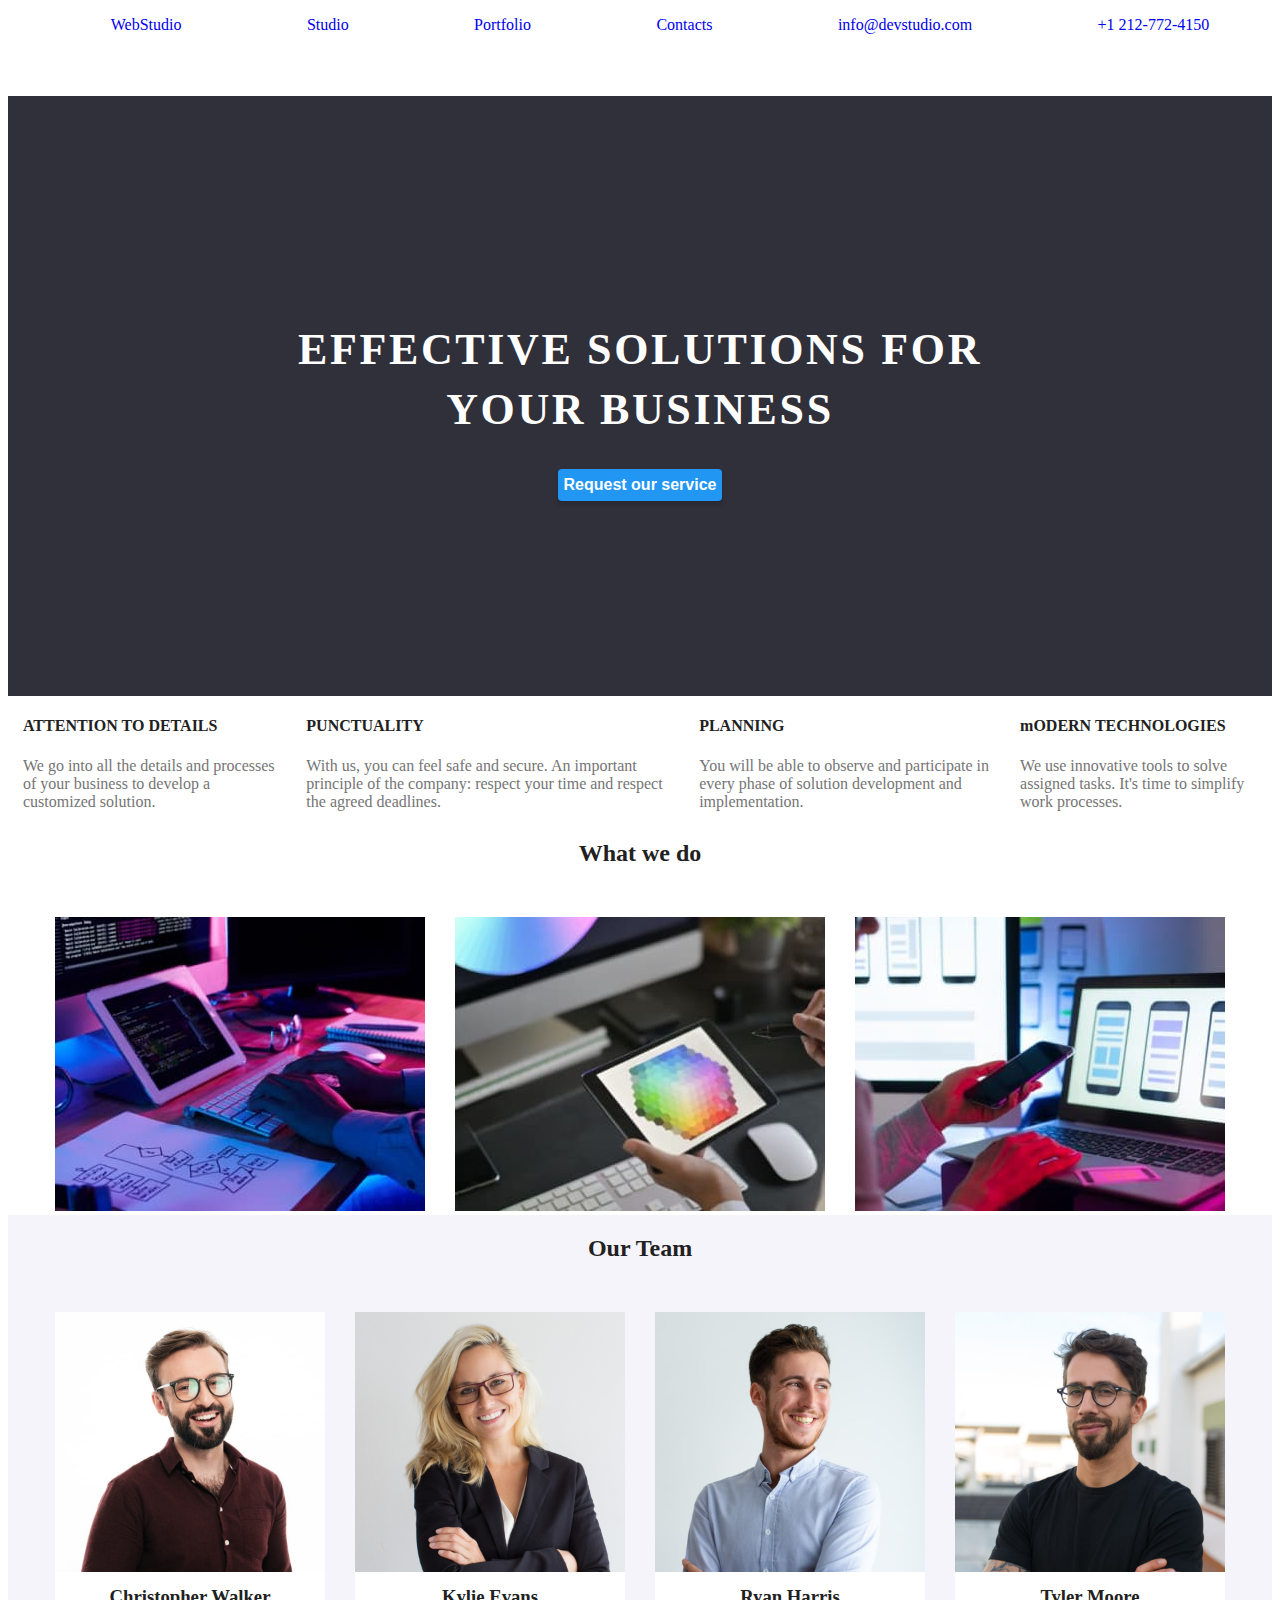
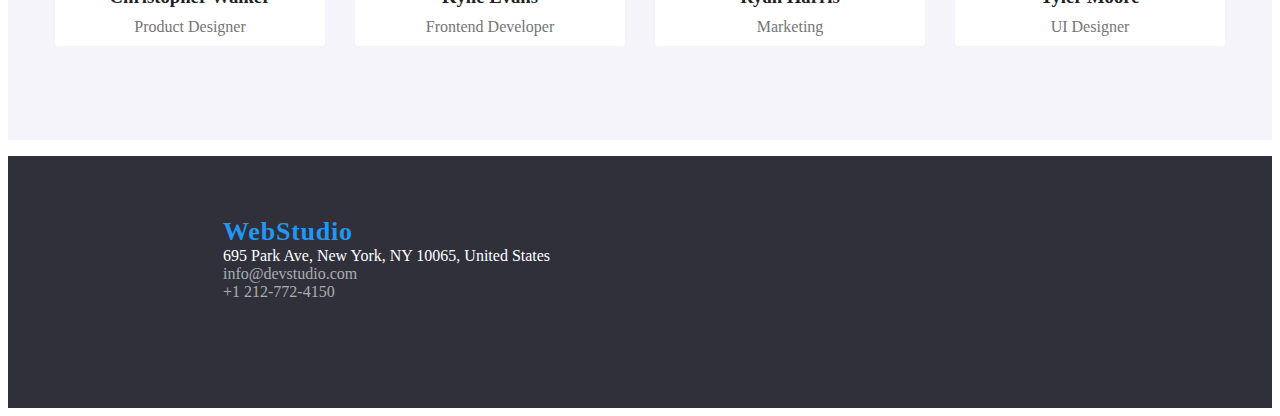
==== index.html @ 5318a811 "first commit" ====
<!DOCTYPE html>
<html lang="es">
<head>
    <meta charset="UTF-8">
    <meta http-equiv="X-UA-Compatible" content="IE=edge">
    <meta name="viewport" content="width=device-width, initial-scale=1.0">
    <title>mi primera wed</title>
    <link rel="shortcut icon" href="img/alexcgdesign.png" type="image/x-icon">
    <link rel="stylesheet" href="/css/style.css">
</head>
<body>
<header class="header">
  <ul>
    <li>
      <a class="logo" href="#">WebStudio</a>
    </li>
    <li>
      <a href="#">Studio</a>
    </li>
    <li>
      <a href="#">Portfolio</a>
    </li>
    <li>
      <a href="#">Contacts</a>
    </li>
    <li>
      <a href="info@devstudio.com">info@devstudio.com</a>
    </li>
    <li>
      <a href="tel:+1 212-772-4150">+1 212-772-4150</a>
    </li>
  </ul>
</header>
<main class="main-content">
  <section class="section1">
    <h1>EFFECTIVE SOLUTIONS FOR YOUR BUSINESS</h1>
    <button>Request our service</button>
  </section>
  <section class="section2">
    <div class="content-text">
      <div>
        <h4>ATTENTION TO DETAILS</h4>
        <p>We go into all the details and processes of your business to develop a customized solution.</p>
      </div>
      <div>
        <h4>PUNCTUALITY</h4>
        <p>With us, you can feel safe and secure. An important principle of the company: respect your time and respect the agreed deadlines.</p>
      </div>
      <div>
        <h4>PLANNING</h4>
        <p>You will be able to observe and participate in every phase of solution development and implementation.</p>
      </div>
      <div>
        <h4>mODERN TECHNOLOGIES</h4>
        <p>We use innovative tools to solve assigned tasks. It's time to simplify work processes.</p>
      </div>
    </div>
    <div class="content-image">
      <h2>What we do</h2>
      <div>
        <picture>
          <img src="img/img1.jpg" alt=""/>
        </picture>
        <picture>
          <img src="img/img2.jpg" alt=""/>
        </picture>
        <picture>
          <img src="img/img6.jpg" alt=""/>
        </picture>
      </div>
    </div>
  </section>
  <section class="section3">
    <h2>Our Team</h2>
    <div>
      <picture>
        <img class="img" src="img/img5.jpg" alt=""/>
        <h3>Christopher Walker</h3>
        <p>Product Designer</p>
      </picture>
      <picture>
        <img class="img" src="img/img7.jpg" alt=""/>
        <h3>Kylie Evans</h3>
        <p>Frontend Developer</p>
      </picture>
      <picture>
        <img class="img" src="img/img3.jpg" alt=""/>
        <h3>Ryan Harris</h3>
        <p>Marketing</p>
      </picture>
      <picture>
        <img class="img" src="img/img4.jpg" alt=""/>
        <h3>Tyler Moore</h3>
        <p>UI Designer</p>
      </picture>
    </div>
  </section>
</main>
<footer class="footer">
  <ul>
    <li>
      <a class="logo" href="#">WebStudio</a>
    </li>
    <li class="text-direcion">
      695 Park Ave, New York, NY 10065, United States
    </li>
    <li>
      info@devstudio.com
    </li>
    <li>
      +1 212-772-4150
    </li>
  </ul>
</footer>
</body>
</html>
---- css/style.css ----
/* styles header */

.header a:hover{
    color: #2196F3;
}

.header a{
    text-decoration: none;
}

header.header {
    height: 80px;
    background: #ffffff;
}

.header ul{
    display: flex;
    justify-content: space-around;
    align-items: center;
}

li{
    list-style: none;
}

.main-content h2,h3,h4 {
    color:#212121;
}

.main-content p {
    color:#757575
}

/* styles section1 */

section.section1 {
    max-width: 1600px;
    height: 600px;
    background: #2F303A;
    display: flex;
    flex-direction: column;
    align-items: center;
    justify-content: center;
}

.section1 h1 {
    font-style: normal;
    font-weight: 900;
    font-family: 'Roboto';
    font-size: 44px;
    line-height: 60px;
    text-align: center;
    letter-spacing: 0.06em;
    text-transform: uppercase;
    color: #ffffff;
    width: 696px;
}

.section1 h1:hover,button:hover{
    text-decoration: underline;
}

.section1 button {
    background: #2196F3;
    box-shadow: 0px 4px 4px rgb(0 0 0 / 15%);
    border-radius: 4px;
    font-style: normal;
    font-weight: 700;
    font-size: 16px;
    line-height: 30px;
    color: #ffffff;
    border: none;
}

/* styles section2 */

.content-text {
    display: flex;
}

.content-text div {
    margin: 0 15px;
}

.content-text h4:hover,p:hover {
    text-decoration: underline;
}

.content-image {
    display: flex;
    align-items: center;
    flex-direction: column;
}

.content-image div {
    display: flex;
}

.content-image h2:hover {
    text-decoration: underline;
}

.content-image h2 {
    margin-bottom: 50px;
}

.content-image div picture {
    margin: 0 15px;
}
/* styles section3 */

section.section3 {
    display: flex;
    flex-direction: column;
    align-items: center;
    background: #F5F4FA;
    padding-bottom: 94px;
}

section.section3 h2{
    margin-bottom: 50px;
}

section.section3 div {
    display: flex;
}

section.section3 div picture {
    margin: 0 15px;
    background: #ffffff;
    text-align: center;
    border-radius: 0px 0px 4px 4px;
}

section.section3 div picture h3, p {
    margin: 10px 0;
}

section.section3 .img {
    width: 270px;
    height: 260px;
}

section.section3 h2:hover,h3:hover,p:hover {
    text-decoration: underline;
}
/* styles footer */

.footer {
    background: #2F303A;
    height: 252px;
    max-width: 1600px;
}

.footer ul {
    padding: 60px 0 0 215px;
}

.footer .logo {
    font-style: normal;
    font-weight: 700;
    font-size: 26px;
    line-height: 31px;
    text-decoration: none;
    letter-spacing: 0.03em;
    color: #2196F3;
}

.footer .logo:hover,li:hover {
    text-decoration: underline;
}
.footer li {
    color: #ffffff99;

}

.footer .text-direcion {
    color: #FFFFFF
}
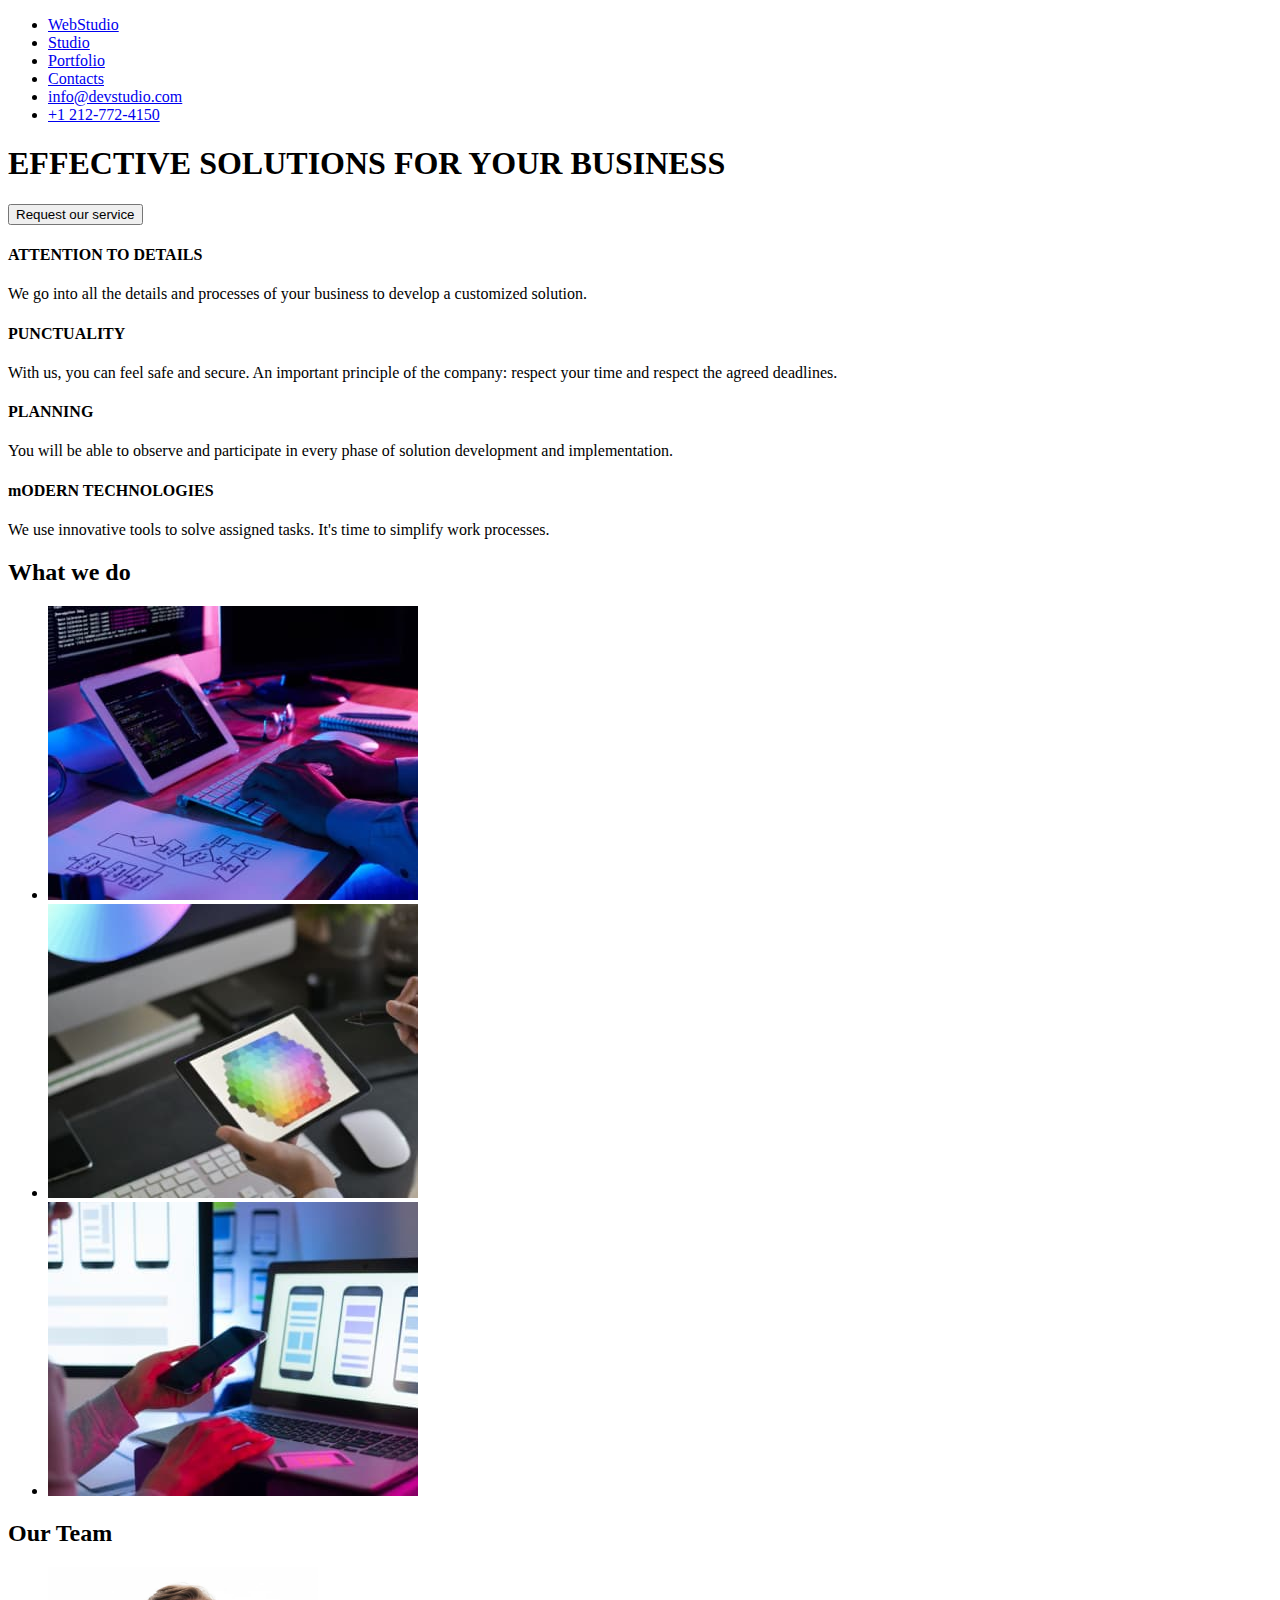
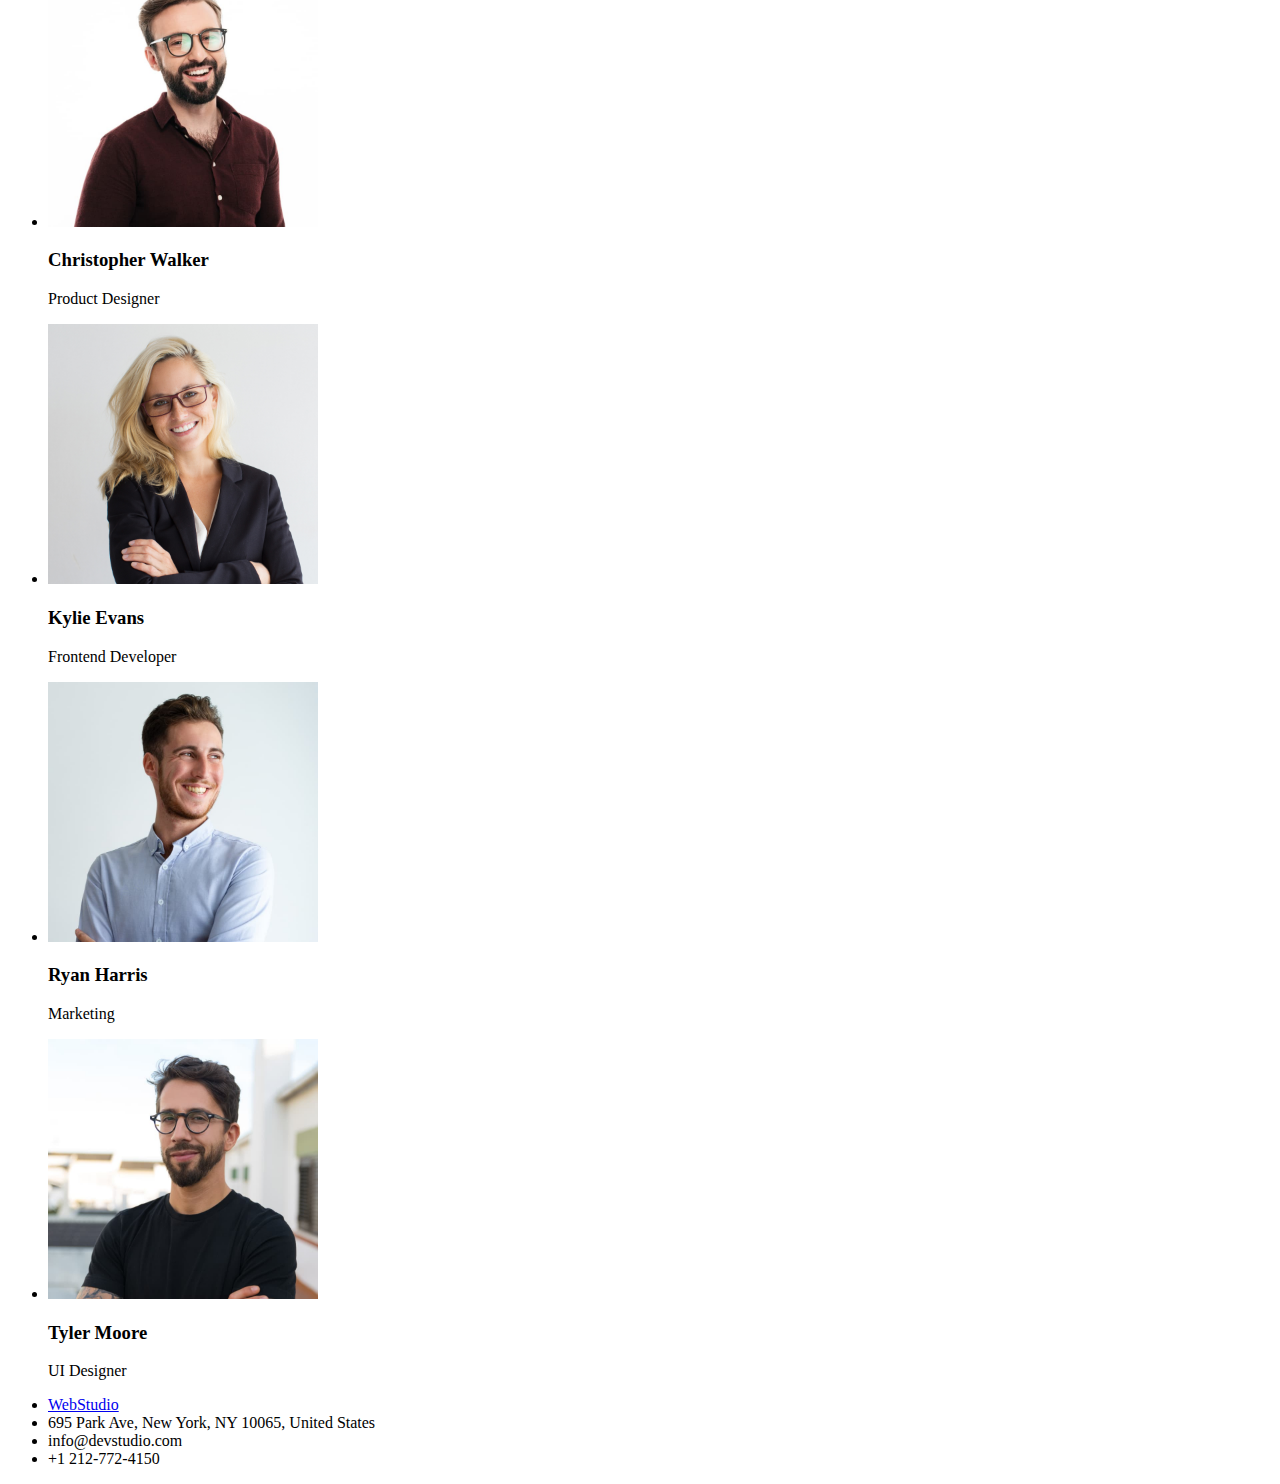
==== commit 0f5c3791: "sin estilos" ====
--- a/index.html
+++ b/index.html
@@ -4,9 +4,9 @@
     <meta charset="UTF-8">
     <meta http-equiv="X-UA-Compatible" content="IE=edge">
     <meta name="viewport" content="width=device-width, initial-scale=1.0">
-    <title>mi primera wed</title>
+    <title>mi primera </title>
     <link rel="shortcut icon" href="img/alexcgdesign.png" type="image/x-icon">
-    <link rel="stylesheet" href="/css/style.css">
+    <link rel="stylesheet" href="./css/style.css">
 </head>
 <body>
 <header class="header">
@@ -58,41 +58,45 @@
     <div class="content-image">
       <h2>What we do</h2>
       <div>
-        <picture>
-          <img src="img/img1.jpg" alt=""/>
-        </picture>
-        <picture>
-          <img src="img/img2.jpg" alt=""/>
-        </picture>
-        <picture>
-          <img src="img/img6.jpg" alt=""/>
-        </picture>
+        <ul>
+          <li>
+            <img src="img/img1.jpg" alt=""/>
+          </li>
+          <li>
+            <img src="img/img2.jpg" alt=""/>
+          </li>
+          <li>
+            <img src="img/img6.jpg" alt=""/>
+          </li>
+        </ul>
       </div>
     </div>
   </section>
   <section class="section3">
     <h2>Our Team</h2>
     <div>
-      <picture>
-        <img class="img" src="img/img5.jpg" alt=""/>
-        <h3>Christopher Walker</h3>
-        <p>Product Designer</p>
-      </picture>
-      <picture>
-        <img class="img" src="img/img7.jpg" alt=""/>
-        <h3>Kylie Evans</h3>
-        <p>Frontend Developer</p>
-      </picture>
-      <picture>
-        <img class="img" src="img/img3.jpg" alt=""/>
-        <h3>Ryan Harris</h3>
-        <p>Marketing</p>
-      </picture>
-      <picture>
-        <img class="img" src="img/img4.jpg" alt=""/>
-        <h3>Tyler Moore</h3>
-        <p>UI Designer</p>
-      </picture>
+      <ul>
+        <li>
+          <img class="img" src="img/img5.jpg" alt=""width="270px" height="260"/>
+          <h3>Christopher Walker</h3>
+          <p>Product Designer</p>
+        </li>
+        <li>
+          <img class="img" src="img/img7.jpg" alt=""width="270px" height="260"/>
+          <h3>Kylie Evans</h3>
+          <p>Frontend Developer</p>
+        </li>
+        <li>
+          <img class="img" src="img/img3.jpg" alt=""width="270px" height="260"/>
+          <h3>Ryan Harris</h3>
+          <p>Marketing</p>
+        </li>
+        <li>
+          <img class="img" src="img/img4.jpg" alt="" width="270px" height="260"/>
+          <h3>Tyler Moore</h3>
+          <p>UI Designer</p>
+        </li>
+      </ul>
     </div>
   </section>
 </main>
--- a/css/style.css
+++ b/css/style.css
@@ -1,7 +1,7 @@
 
 /* styles header */
 
-.header a:hover{
+/*.header a:hover{
     color: #2196F3;
 }
 
@@ -34,7 +34,7 @@
 
 /* styles section1 */
 
-section.section1 {
+/*section.section1 {
     max-width: 1600px;
     height: 600px;
     background: #2F303A;
@@ -75,7 +75,7 @@
 
 /* styles section2 */
 
-.content-text {
+/*.content-text {
     display: flex;
 }
 
@@ -110,7 +110,7 @@
 }
 /* styles section3 */
 
-section.section3 {
+/*section.section3 {
     display: flex;
     flex-direction: column;
     align-items: center;
@@ -147,7 +147,7 @@
 }
 /* styles footer */
 
-.footer {
+/*.footer {
     background: #2F303A;
     height: 252px;
     max-width: 1600px;
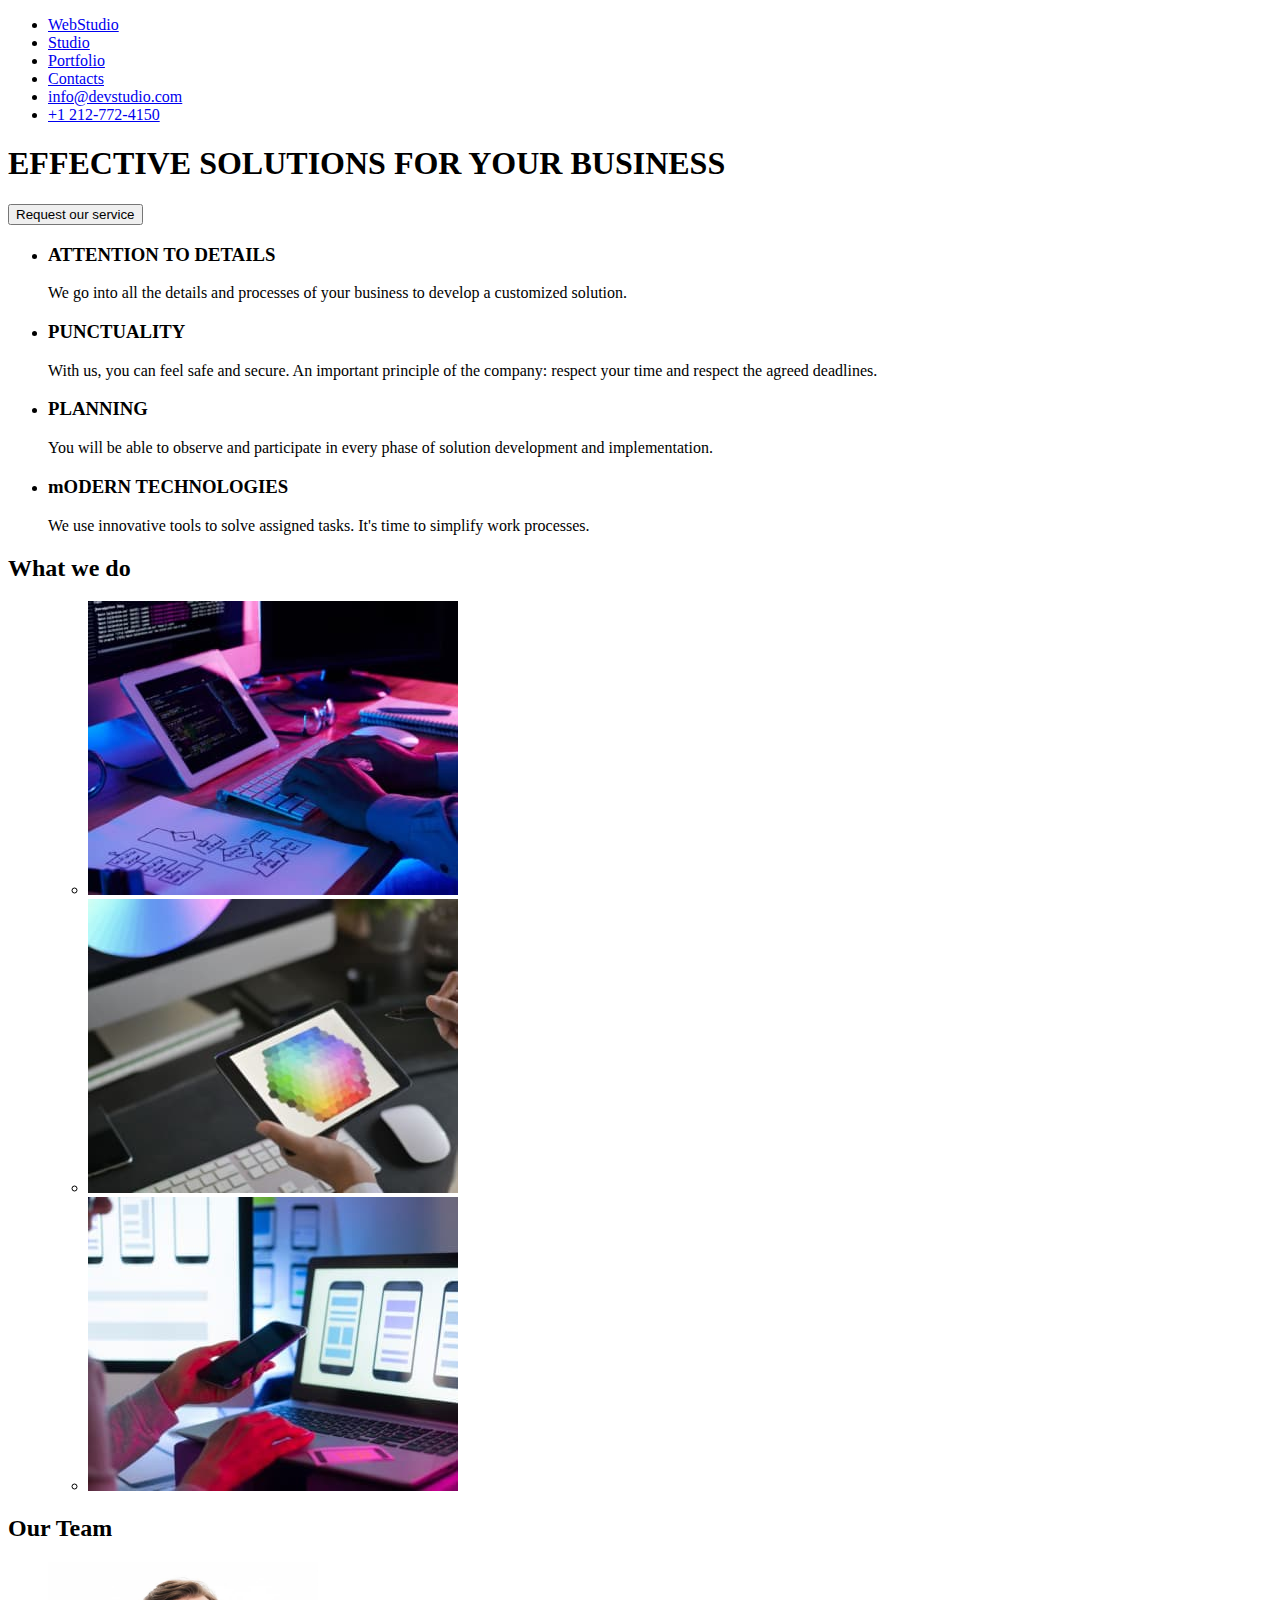
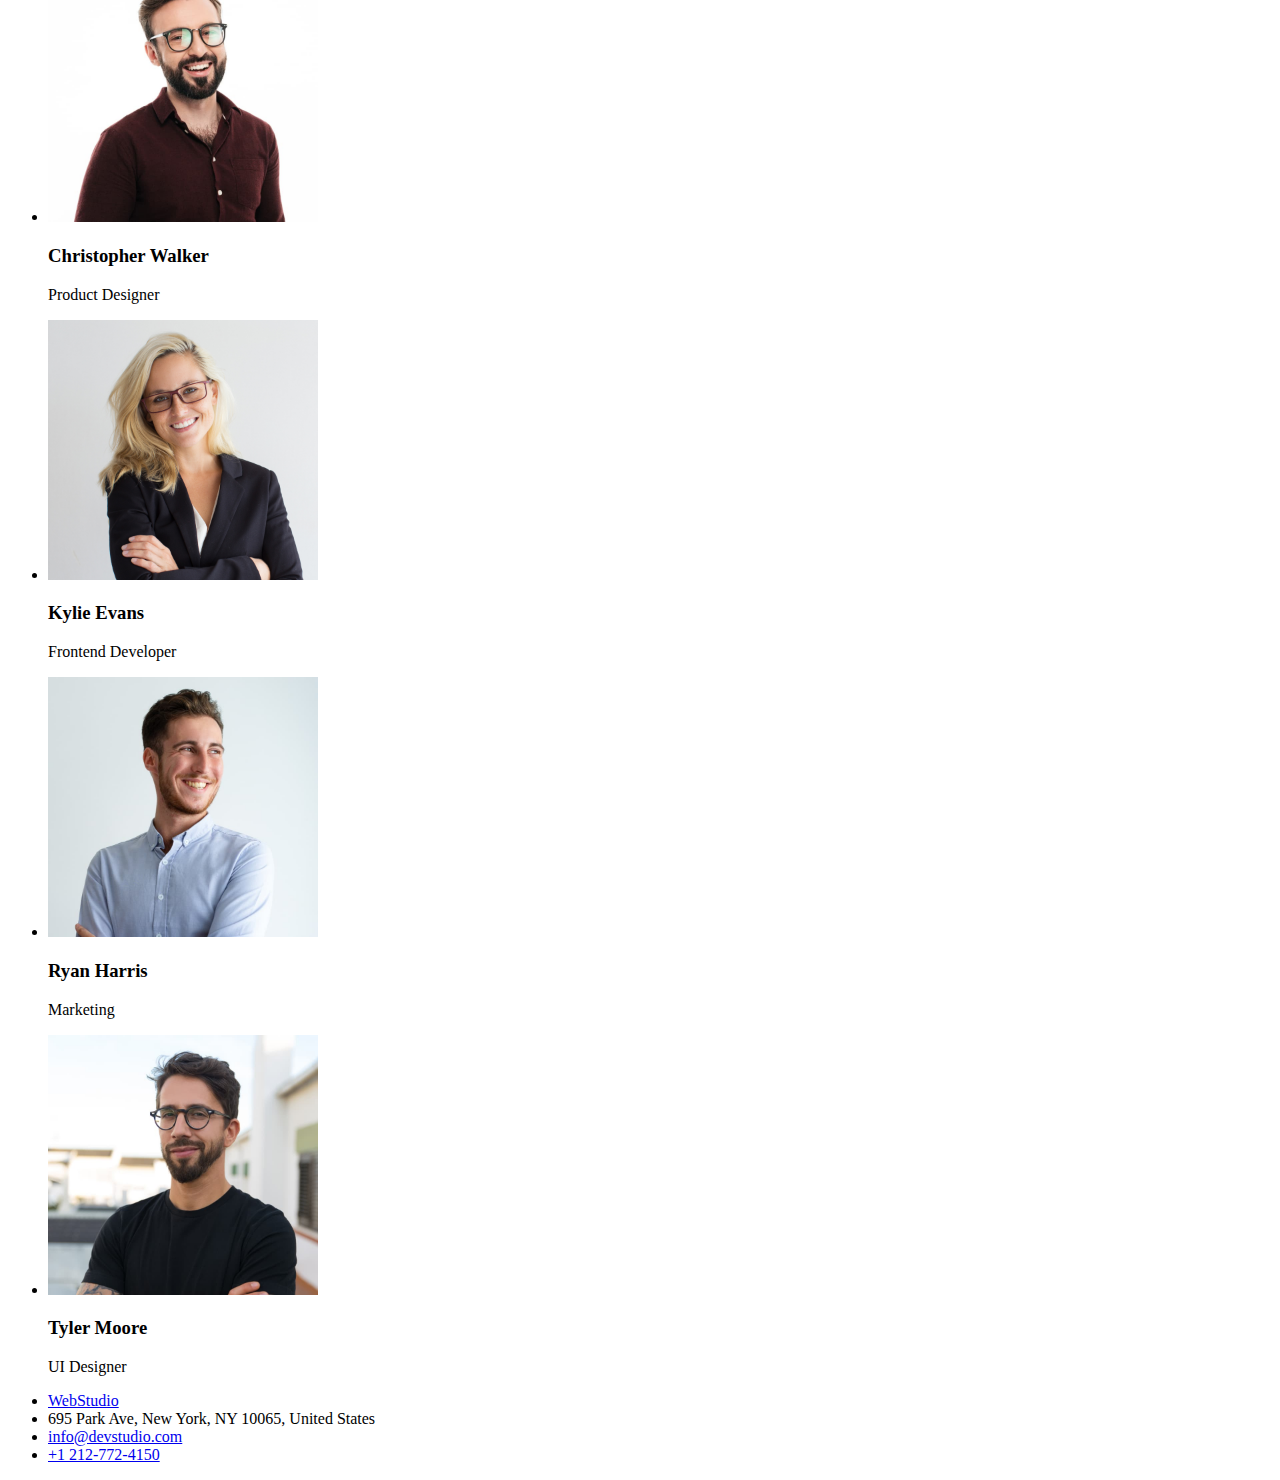
==== commit 2c9851d2: "ya le hice el cambio en las etiquetas" ====
--- a/index.html
+++ b/index.html
@@ -10,54 +10,57 @@
 </head>
 <body>
 <header class="header">
-  <ul>
-    <li>
-      <a class="logo" href="#">WebStudio</a>
-    </li>
-    <li>
-      <a href="#">Studio</a>
-    </li>
-    <li>
-      <a href="#">Portfolio</a>
-    </li>
-    <li>
-      <a href="#">Contacts</a>
-    </li>
-    <li>
-      <a href="info@devstudio.com">info@devstudio.com</a>
-    </li>
-    <li>
-      <a href="tel:+1 212-772-4150">+1 212-772-4150</a>
-    </li>
-  </ul>
+  <nav>
+    <ul>
+      <li>
+        <a class="logo" href="#">WebStudio</a>
+      </li>
+      <li>
+        <a href="#">Studio</a>
+      </li>
+      <li>
+        <a href="#">Portfolio</a>
+      </li>
+      <li>
+        <a href="#">Contacts</a>
+      </li>
+      <li>
+        <a href="info@devstudio.com">info@devstudio.com</a>
+      </li>
+      <li>
+        <a href="tel:+1 212-772-4150">+1 212-772-4150</a>
+      </li>
+    </ul>
+  </nav>
 </header>
 <main class="main-content">
   <section class="section1">
     <h1>EFFECTIVE SOLUTIONS FOR YOUR BUSINESS</h1>
-    <button>Request our service</button>
+    <button type="button">Request our service</button>
   </section>
   <section class="section2">
     <div class="content-text">
-      <div>
-        <h4>ATTENTION TO DETAILS</h4>
+      <ul>
+      <li>
+        <h3>ATTENTION TO DETAILS</h3>
         <p>We go into all the details and processes of your business to develop a customized solution.</p>
-      </div>
-      <div>
-        <h4>PUNCTUALITY</h4>
+      </li>
+      <li>
+        <h3>PUNCTUALITY</h3>
         <p>With us, you can feel safe and secure. An important principle of the company: respect your time and respect the agreed deadlines.</p>
-      </div>
-      <div>
-        <h4>PLANNING</h4>
+      </li>
+      <li>
+        <h3>PLANNING</h3>
         <p>You will be able to observe and participate in every phase of solution development and implementation.</p>
-      </div>
-      <div>
-        <h4>mODERN TECHNOLOGIES</h4>
+      </li>
+      <li>
+        <h3>mODERN TECHNOLOGIES</h3>
         <p>We use innovative tools to solve assigned tasks. It's time to simplify work processes.</p>
-      </div>
-    </div>
+      </li>
+      </ul>
     <div class="content-image">
       <h2>What we do</h2>
-      <div>
+      <ul>
         <ul>
           <li>
             <img src="img/img1.jpg" alt=""/>
@@ -69,35 +72,33 @@
             <img src="img/img6.jpg" alt=""/>
           </li>
         </ul>
-      </div>
-    </div>
+      </ul>
+    </ul>
   </section>
   <section class="section3">
     <h2>Our Team</h2>
-    <div>
-      <ul>
-        <li>
-          <img class="img" src="img/img5.jpg" alt=""width="270px" height="260"/>
-          <h3>Christopher Walker</h3>
-          <p>Product Designer</p>
-        </li>
-        <li>
-          <img class="img" src="img/img7.jpg" alt=""width="270px" height="260"/>
-          <h3>Kylie Evans</h3>
-          <p>Frontend Developer</p>
-        </li>
-        <li>
-          <img class="img" src="img/img3.jpg" alt=""width="270px" height="260"/>
-          <h3>Ryan Harris</h3>
-          <p>Marketing</p>
-        </li>
-        <li>
-          <img class="img" src="img/img4.jpg" alt="" width="270px" height="260"/>
-          <h3>Tyler Moore</h3>
-          <p>UI Designer</p>
-        </li>
-      </ul>
-    </div>
+    <ul>
+      <li>
+        <img class="img" src="img/img5.jpg" alt=""width="270px" height="260"/>
+        <h3>Christopher Walker</h3>
+        <p>Product Designer</p>
+      </li>
+      <li>
+        <img class="img" src="img/img7.jpg" alt=""width="270px" height="260"/>
+        <h3>Kylie Evans</h3>
+        <p>Frontend Developer</p>
+      </li>
+      <li>
+        <img class="img" src="img/img3.jpg" alt=""width="270px" height="260"/>
+        <h3>Ryan Harris</h3>
+        <p>Marketing</p>
+      </li>
+      <li>
+        <img class="img" src="img/img4.jpg" alt="" width="270px" height="260"/>
+        <h3>Tyler Moore</h3>
+        <p>UI Designer</p>
+      </li>
+    </ul>
   </section>
 </main>
 <footer class="footer">
@@ -109,10 +110,10 @@
       695 Park Ave, New York, NY 10065, United States
     </li>
     <li>
-      info@devstudio.com
+      <a href="info@devstudio.com">info@devstudio.com</a>
     </li>
     <li>
-      +1 212-772-4150
+      <a href="+1 212-772-4150">+1 212-772-4150</a>
     </li>
   </ul>
 </footer>
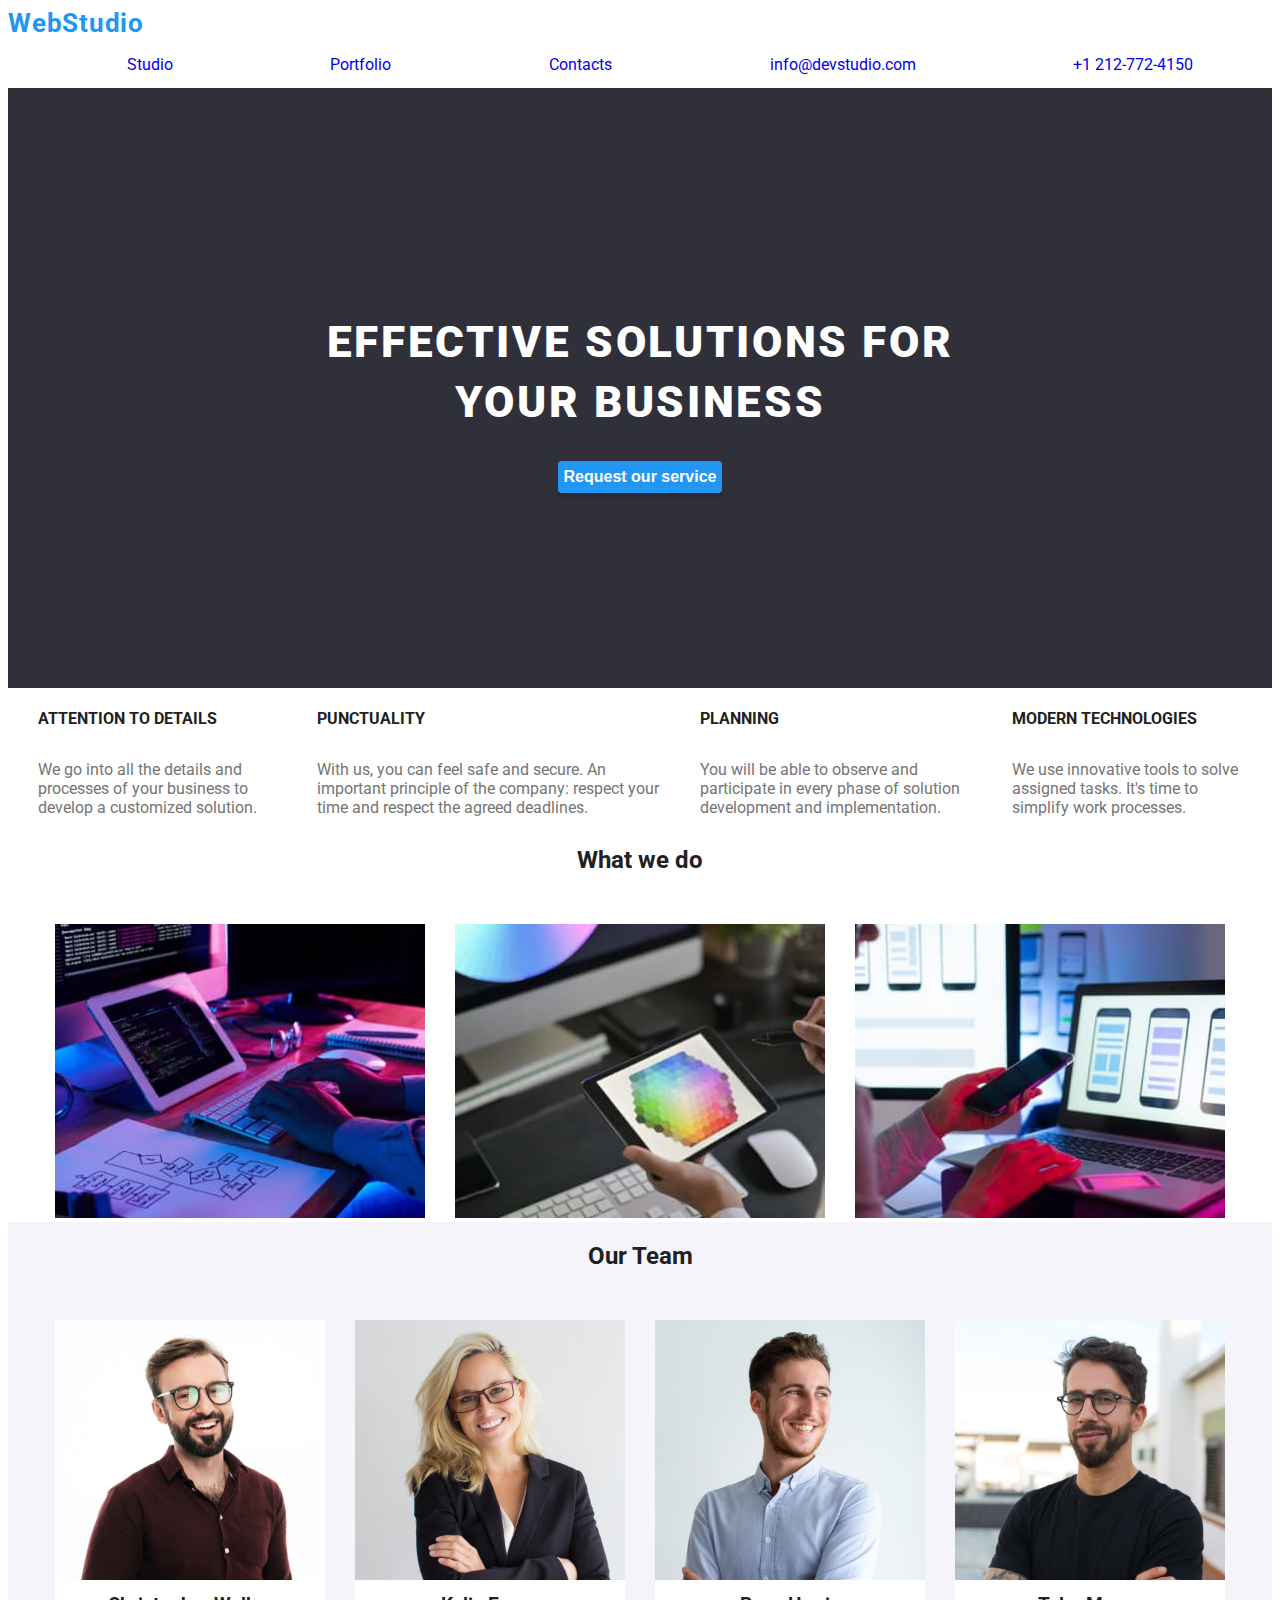
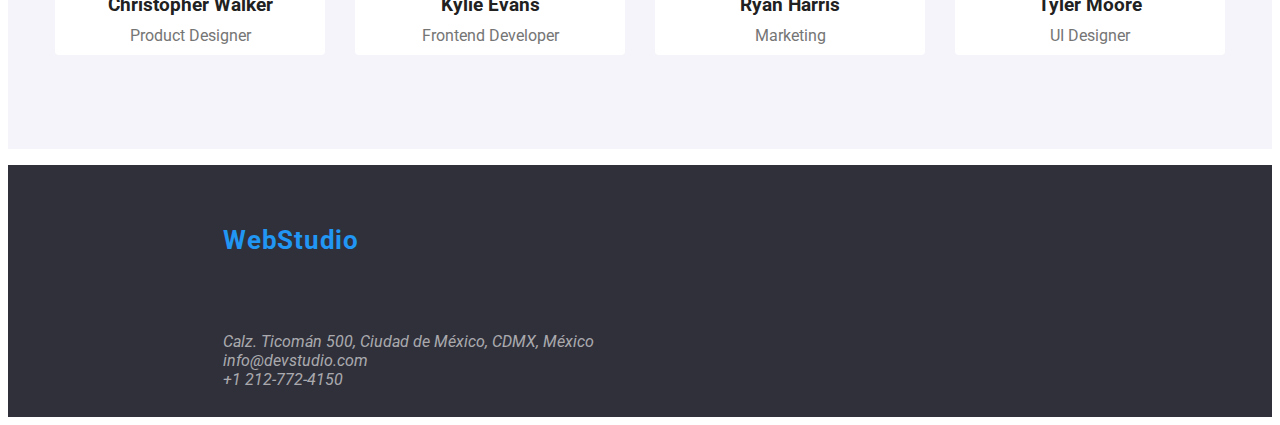
==== commit ce2f8019: "first commit" ====
--- a/index.html
+++ b/index.html
@@ -7,19 +7,20 @@
     <title>mi primera </title>
     <link rel="shortcut icon" href="img/alexcgdesign.png" type="image/x-icon">
     <link rel="stylesheet" href="./css/style.css">
+    <link rel="preconnect" href="https://fonts.googleapis.com">
+<link rel="preconnect" href="https://fonts.gstatic.com" crossorigin>
+<link href="https://fonts.googleapis.com/css2?family=Roboto:ital@1&display=swap" rel="stylesheet">
 </head>
 <body>
 <header class="header">
   <nav>
+    <a class="logo" href="#">WebStudio</a>
     <ul>
       <li>
-        <a class="logo" href="#">WebStudio</a>
+        <a href="./index.html">Studio</a>
       </li>
       <li>
-        <a href="#">Studio</a>
-      </li>
-      <li>
-        <a href="#">Portfolio</a>
+        <a href="./portafolio.html">Portfolio</a>
       </li>
       <li>
         <a href="#">Contacts</a>
@@ -40,65 +41,65 @@
   </section>
   <section class="section2">
     <div class="content-text">
-      <ul>
-      <li>
-        <h3>ATTENTION TO DETAILS</h3>
-        <p>We go into all the details and processes of your business to develop a customized solution.</p>
-      </li>
-      <li>
-        <h3>PUNCTUALITY</h3>
-        <p>With us, you can feel safe and secure. An important principle of the company: respect your time and respect the agreed deadlines.</p>
-      </li>
-      <li>
-        <h3>PLANNING</h3>
-        <p>You will be able to observe and participate in every phase of solution development and implementation.</p>
-      </li>
-      <li>
-        <h3>mODERN TECHNOLOGIES</h3>
-        <p>We use innovative tools to solve assigned tasks. It's time to simplify work processes.</p>
-      </li>
-      </ul>
+      <div>
+        <div>
+          <h4>ATTENTION TO DETAILS</h4>
+          <p>We go into all the details and processes of your business to develop a customized solution.</p>
+        </div>
+        <div>
+          <h4>PUNCTUALITY</h4>
+          <p>With us, you can feel safe and secure. An important principle of the company: respect your time and respect the agreed deadlines.</p>
+        </div>
+        <div>
+          <h4>PLANNING</h4>
+          <p>You will be able to observe and participate in every phase of solution development and implementation.</p>
+        </div>
+        <div>
+          <h4>MODERN TECHNOLOGIES</h4>
+          <p>We use innovative tools to solve assigned tasks. It's time to simplify work processes.</p>
+        </div>
+      </div>
+    </div>
     <div class="content-image">
       <h2>What we do</h2>
-      <ul>
-        <ul>
-          <li>
+      <div>
+        <div>
+          <picture>
             <img src="img/img1.jpg" alt=""/>
-          </li>
-          <li>
+          </picture>
+          <picture>
             <img src="img/img2.jpg" alt=""/>
-          </li>
-          <li>
+          </picture>
+          <picture>
             <img src="img/img6.jpg" alt=""/>
-          </li>
-        </ul>
-      </ul>
-    </ul>
+          </picture>
+        </div>
+      </div>
   </section>
   <section class="section3">
     <h2>Our Team</h2>
-    <ul>
-      <li>
-        <img class="img" src="img/img5.jpg" alt=""width="270px" height="260"/>
+    <div>
+      <picture>
+        <img class="img" src="img/img5.jpg" alt=""/>
         <h3>Christopher Walker</h3>
         <p>Product Designer</p>
-      </li>
-      <li>
-        <img class="img" src="img/img7.jpg" alt=""width="270px" height="260"/>
+      </picture>
+      <picture>
+        <img class="img" src="img/img7.jpg" alt=""/>
         <h3>Kylie Evans</h3>
         <p>Frontend Developer</p>
-      </li>
-      <li>
-        <img class="img" src="img/img3.jpg" alt=""width="270px" height="260"/>
+      </picture>
+      <picture>
+        <img class="img" src="img/img3.jpg" alt=""/>
         <h3>Ryan Harris</h3>
         <p>Marketing</p>
-      </li>
-      <li>
-        <img class="img" src="img/img4.jpg" alt="" width="270px" height="260"/>
+      </picture>
+      <picture>
+        <img class="img" src="img/img4.jpg" alt=""/>
         <h3>Tyler Moore</h3>
         <p>UI Designer</p>
-      </li>
-    </ul>
+      </picture>
+    </div>
   </section>
 </main>
 <footer class="footer">
@@ -106,16 +107,20 @@
     <li>
       <a class="logo" href="#">WebStudio</a>
     </li>
-    <li class="text-direcion">
-      695 Park Ave, New York, NY 10065, United States
-    </li>
-    <li>
-      <a href="info@devstudio.com">info@devstudio.com</a>
-    </li>
-    <li>
-      <a href="+1 212-772-4150">+1 212-772-4150</a>
-    </li>
   </ul>
+    <address class="text-direcion">
+      <ul>
+        <li>
+            <a href="Calz. Ticomán 500, Ciudad de México, CDMX, México">Calz. Ticomán 500, Ciudad de México, CDMX, México</a>
+        </li>
+        <li>
+            <a href="info@devstudio.com">info@devstudio.com</a>
+        </li>
+        <li>
+            <a href="tel:+1 212-772-4150">+1 212-772-4150</a>
+        </li>
+      </ul>
+    </address>
 </footer>
 </body>
 </html>--- a/css/style.css
+++ b/css/style.css
@@ -1,180 +1,200 @@
-
 /* styles header */
-
-/*.header a:hover{
-    color: #2196F3;
-}
-
-.header a{
-    text-decoration: none;
+body {
+  font-family: "Roboto", sans-serif;
+}
+.header a:hover {
+  color: #2196f3;
+}
+.header a:active {
+  color: red;
+}
+
+.header a {
+  text-decoration: none;
 }
 
 header.header {
-    height: 80px;
-    background: #ffffff;
-}
-
-.header ul{
-    display: flex;
-    justify-content: space-around;
-    align-items: center;
-}
-
-li{
-    list-style: none;
-}
-
-.main-content h2,h3,h4 {
-    color:#212121;
+  height: 80px;
+  background: #ffffff;
+}
+
+.header ul {
+  display: flex;
+  justify-content: space-around;
+  align-items: center;
+}
+
+li {
+  list-style: none;
+}
+
+.main-content h2,
+h3,
+h4 {
+  color: #212121;
 }
 
 .main-content p {
-    color:#757575
+  color: #757575;
 }
 
 /* styles section1 */
 
-/*section.section1 {
-    max-width: 1600px;
-    height: 600px;
-    background: #2F303A;
-    display: flex;
-    flex-direction: column;
-    align-items: center;
-    justify-content: center;
+section.section1 {
+  max-width: 1600px;
+  height: 600px;
+  background: #2f303a;
+  display: flex;
+  flex-direction: column;
+  align-items: center;
+  justify-content: center;
 }
 
 .section1 h1 {
-    font-style: normal;
-    font-weight: 900;
-    font-family: 'Roboto';
-    font-size: 44px;
-    line-height: 60px;
-    text-align: center;
-    letter-spacing: 0.06em;
-    text-transform: uppercase;
-    color: #ffffff;
-    width: 696px;
-}
-
-.section1 h1:hover,button:hover{
-    text-decoration: underline;
+  font-style: normal;
+  font-weight: 900;
+  font-family: "Roboto";
+  font-size: 44px;
+  line-height: 60px;
+  text-align: center;
+  letter-spacing: 0.06em;
+  text-transform: uppercase;
+  color: #ffffff;
+  width: 696px;
+}
+
+.section1 h1:hover,
+button:hover {
+  text-decoration: underline;
 }
 
 .section1 button {
-    background: #2196F3;
-    box-shadow: 0px 4px 4px rgb(0 0 0 / 15%);
-    border-radius: 4px;
-    font-style: normal;
-    font-weight: 700;
-    font-size: 16px;
-    line-height: 30px;
-    color: #ffffff;
-    border: none;
+  background: #2196f3;
+  box-shadow: 0px 4px 4px rgb(0 0 0 / 15%);
+  border-radius: 4px;
+  font-style: normal;
+  font-weight: 700;
+  font-size: 16px;
+  line-height: 30px;
+  color: #ffffff;
+  border: none;
 }
 
 /* styles section2 */
 
-/*.content-text {
-    display: flex;
-}
-
 .content-text div {
-    margin: 0 15px;
-}
-
-.content-text h4:hover,p:hover {
-    text-decoration: underline;
+  display: flex;
+}
+
+.content-text div div {
+  flex-direction: column;
+}
+
+.content-text div {
+  margin: 0 15px;
+}
+
+.content-text h4:hover,
+p:hover {
+  text-decoration: underline;
 }
 
 .content-image {
-    display: flex;
-    align-items: center;
-    flex-direction: column;
+  display: flex;
+  align-items: center;
+  flex-direction: column;
 }
 
 .content-image div {
-    display: flex;
+  display: flex;
 }
 
 .content-image h2:hover {
-    text-decoration: underline;
+  text-decoration: underline;
 }
 
 .content-image h2 {
-    margin-bottom: 50px;
+  margin-bottom: 50px;
 }
 
 .content-image div picture {
-    margin: 0 15px;
+  margin: 0 15px;
 }
 /* styles section3 */
 
-/*section.section3 {
-    display: flex;
-    flex-direction: column;
-    align-items: center;
-    background: #F5F4FA;
-    padding-bottom: 94px;
-}
-
-section.section3 h2{
-    margin-bottom: 50px;
+section.section3 {
+  display: flex;
+  flex-direction: column;
+  align-items: center;
+  background: #f5f4fa;
+  padding-bottom: 94px;
+}
+
+section.section3 h2 {
+  margin-bottom: 50px;
 }
 
 section.section3 div {
-    display: flex;
+  display: flex;
 }
 
 section.section3 div picture {
-    margin: 0 15px;
-    background: #ffffff;
-    text-align: center;
-    border-radius: 0px 0px 4px 4px;
-}
-
-section.section3 div picture h3, p {
-    margin: 10px 0;
+  margin: 0 15px;
+  background: #ffffff;
+  text-align: center;
+  border-radius: 0px 0px 4px 4px;
+}
+
+section.section3 div picture h3,
+p {
+  margin: 10px 0;
 }
 
 section.section3 .img {
-    width: 270px;
-    height: 260px;
-}
-
-section.section3 h2:hover,h3:hover,p:hover {
-    text-decoration: underline;
-}
-/* styles footer */
-
-/*.footer {
-    background: #2F303A;
-    height: 252px;
-    max-width: 1600px;
+  width: 270px;
+  height: 260px;
+}
+
+section.section3 h2:hover,
+h3:hover,
+p:hover {
+  text-decoration: underline;
+}
+.footer {
+  background: #2f303a;
+  height: 252px;
+  max-width: 1600px;
 }
 
 .footer ul {
-    padding: 60px 0 0 215px;
-}
-
-.footer .logo {
-    font-style: normal;
-    font-weight: 700;
-    font-size: 26px;
-    line-height: 31px;
-    text-decoration: none;
-    letter-spacing: 0.03em;
-    color: #2196F3;
-}
-
-.footer .logo:hover,li:hover {
-    text-decoration: underline;
-}
-.footer li {
-    color: #ffffff99;
-
-}
-
-.footer .text-direcion {
-    color: #FFFFFF
-}+  padding: 60px 0 0 215px;
+}
+
+.footer .logo,
+.header .logo {
+  font-style: normal;
+  font-weight: 700;
+  font-size: 26px;
+  line-height: 31px;
+  text-decoration: none;
+  letter-spacing: 0.03em;
+  color: #2196f3;
+}
+
+.footer .logo:hover,
+ul li a:hover {
+  text-decoration: underline;
+}
+
+.text-direcion ul li a {
+  color: #ffffff99;
+}
+
+.text-direcion a {
+  text-decoration: none;
+}
+
+.text-direcion ul li a:hover {
+  text-decoration: underline;
+  color: #2196f3;
+}
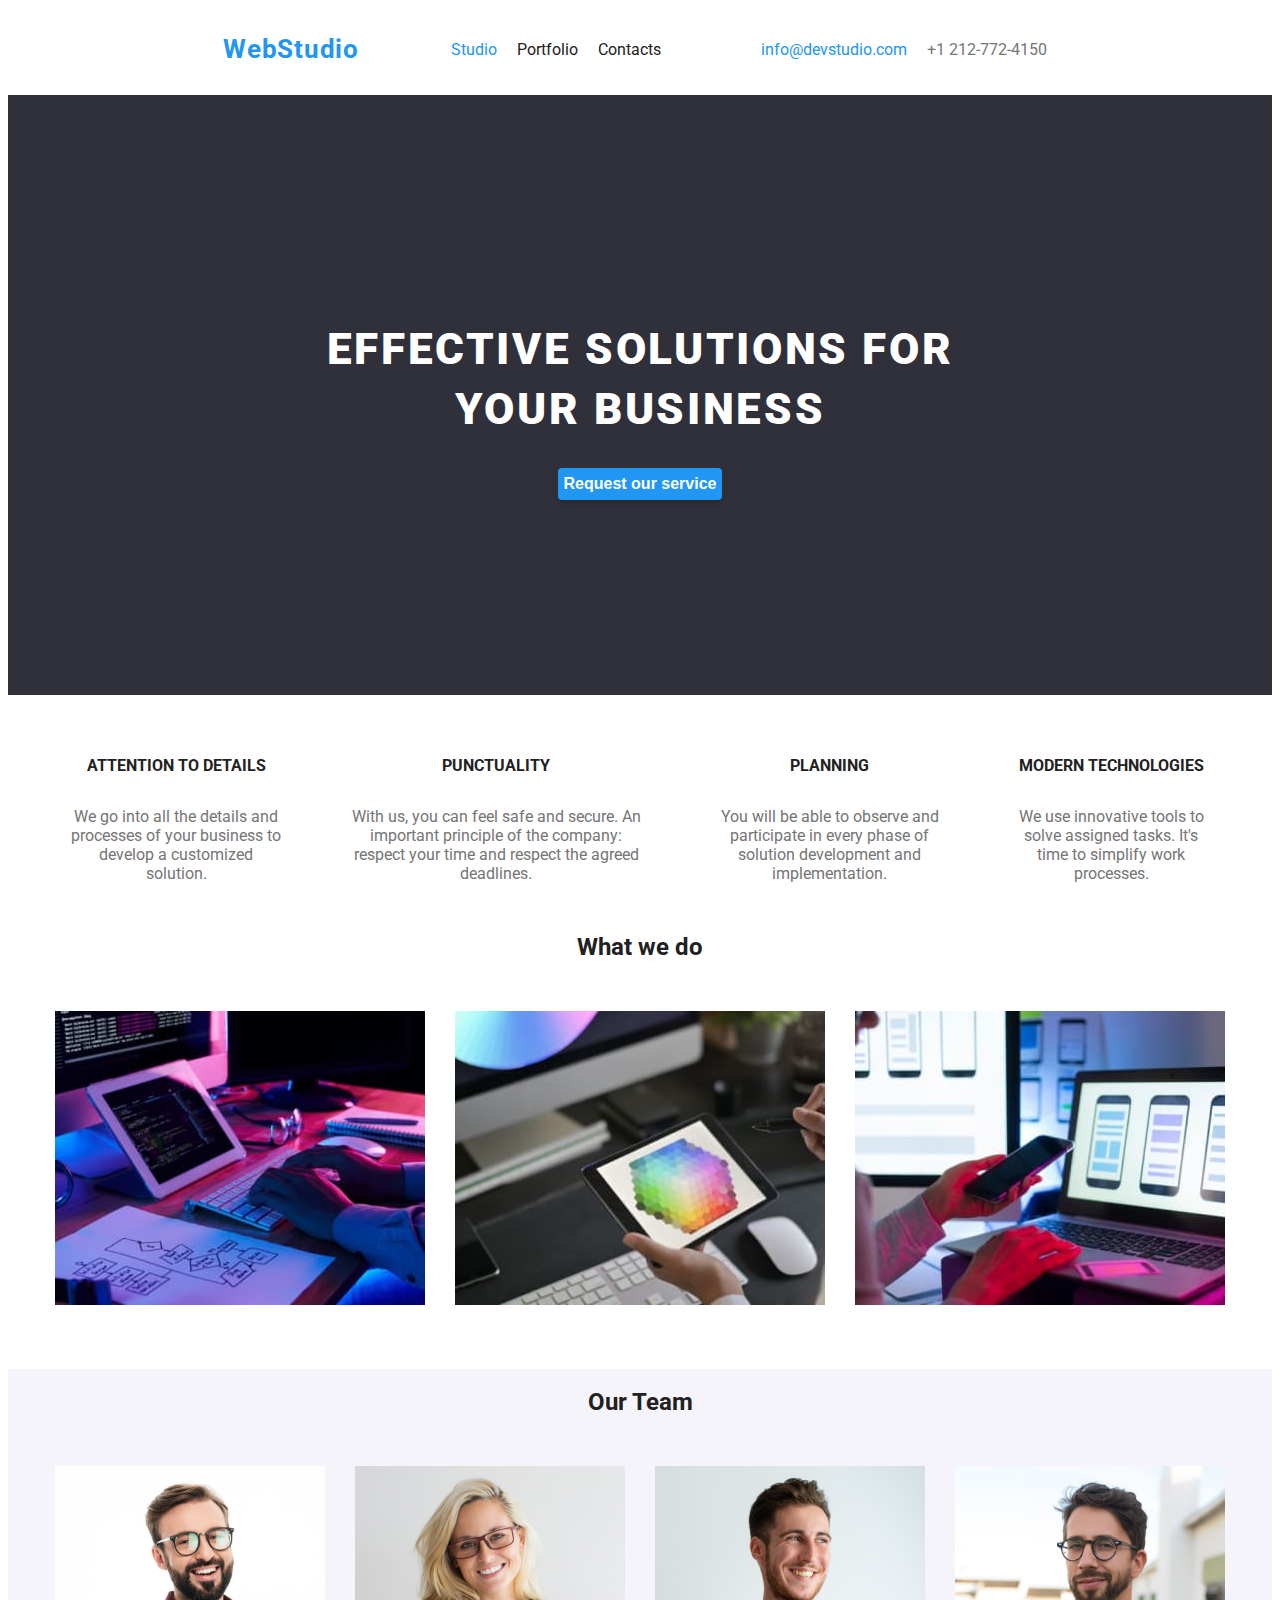
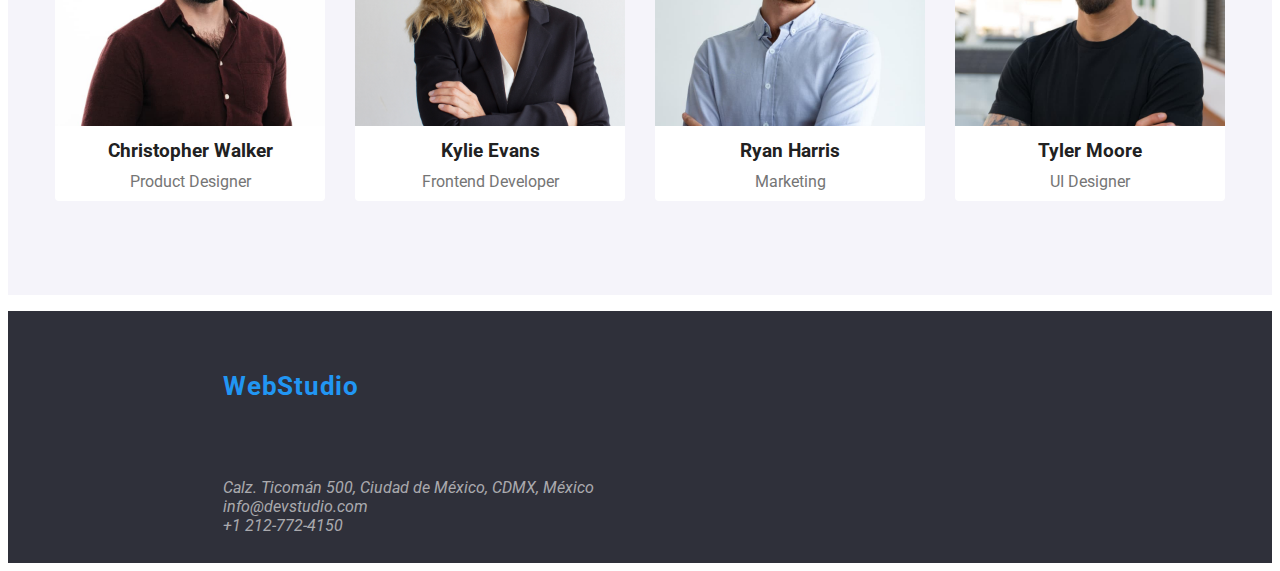
==== commit 3e0ca92d: "first commit" ====
--- a/index.html
+++ b/index.html
@@ -13,11 +13,11 @@
 </head>
 <body>
 <header class="header">
+  <a class="logo" href="#">WebStudio</a>
   <nav>
-    <a class="logo" href="#">WebStudio</a>
     <ul>
       <li>
-        <a href="./index.html">Studio</a>
+        <a class="stu" href="./index.html">Studio</a>
       </li>
       <li>
         <a href="./portafolio.html">Portfolio</a>
@@ -25,14 +25,16 @@
       <li>
         <a href="#">Contacts</a>
       </li>
-      <li>
-        <a href="info@devstudio.com">info@devstudio.com</a>
+    </ul>
+  </nav>
+  <ul class="link-contact">
+    <li>
+        <a class="correo" href="info@devstudio.com">info@devstudio.com</a>
       </li>
       <li>
         <a href="tel:+1 212-772-4150">+1 212-772-4150</a>
       </li>
-    </ul>
-  </nav>
+  </ul>
 </header>
 <main class="main-content">
   <section class="section1">
@@ -41,7 +43,7 @@
   </section>
   <section class="section2">
     <div class="content-text">
-      <div>
+      <div class="texte-main">
         <div>
           <h4>ATTENTION TO DETAILS</h4>
           <p>We go into all the details and processes of your business to develop a customized solution.</p>
--- a/css/style.css
+++ b/css/style.css
@@ -1,31 +1,54 @@
 /* styles header */
+header {
+  font-family: "Roboto", sans-serif;
+}
 body {
   font-family: "Roboto", sans-serif;
 }
 .header a:hover {
   color: #2196f3;
 }
-.header a:active {
-  color: red;
-}
-
 .header a {
   text-decoration: none;
+  color: #212121;
 }
 
 header.header {
-  height: 80px;
-  background: #ffffff;
-}
-
+  display: flex;
+  align-items: center;
+  margin: 24px 215px 20px 215px;
+}
+header.header nav {
+  margin-left: 42px;
+}
 .header ul {
   display: flex;
-  justify-content: space-around;
-  align-items: center;
-}
-
-li {
-  list-style: none;
+}
+
+header.header li {
+  list-style: none;
+}
+
+header.header nav li {
+  margin: 0 10px;
+}
+
+header .stu {
+  color: #2196f3;
+}
+.link-contact {
+  margin-left: auto;
+  display: flex;
+}
+.link-contact li {
+  margin: 0 10px;
+}
+
+.link-contact a {
+  color: #757575;
+}
+header .correo {
+  color: #2196f3;
 }
 
 .main-content h2,
@@ -41,7 +64,6 @@
 /* styles section1 */
 
 section.section1 {
-  max-width: 1600px;
   height: 600px;
   background: #2f303a;
   display: flex;
@@ -84,29 +106,27 @@
 
 .content-text div {
   display: flex;
+  text-align: center;
+  margin: 20px 31px;
 }
 
 .content-text div div {
   flex-direction: column;
 }
 
-.content-text div {
-  margin: 0 15px;
-}
-
-.content-text h4:hover,
+.texte-main {
+  margin: 10px 100px;
+}
+
+.content-text div .content-text h4:hover,
 p:hover {
   text-decoration: underline;
 }
 
-.content-image {
-  display: flex;
-  align-items: center;
-  flex-direction: column;
-}
-
 .content-image div {
   display: flex;
+  justify-content: center;
+  margin: 0px 0 30px;
 }
 
 .content-image h2:hover {
@@ -115,6 +135,7 @@
 
 .content-image h2 {
   margin-bottom: 50px;
+  text-align: center;
 }
 
 .content-image div picture {
@@ -163,11 +184,14 @@
 .footer {
   background: #2f303a;
   height: 252px;
-  max-width: 1600px;
 }
 
 .footer ul {
   padding: 60px 0 0 215px;
+}
+
+.footer li {
+  list-style: none;
 }
 
 .footer .logo,
@@ -182,8 +206,11 @@
 }
 
 .footer .logo:hover,
-ul li a:hover {
-  text-decoration: underline;
+.address a:hover {
+  text-decoration: underline;
+}
+.logo h2 {
+  list-style: none;
 }
 
 .text-direcion ul li a {
@@ -194,6 +221,10 @@
   text-decoration: none;
 }
 
+.text-direcion li {
+  list-style: none;
+}
+
 .text-direcion ul li a:hover {
   text-decoration: underline;
   color: #2196f3;
